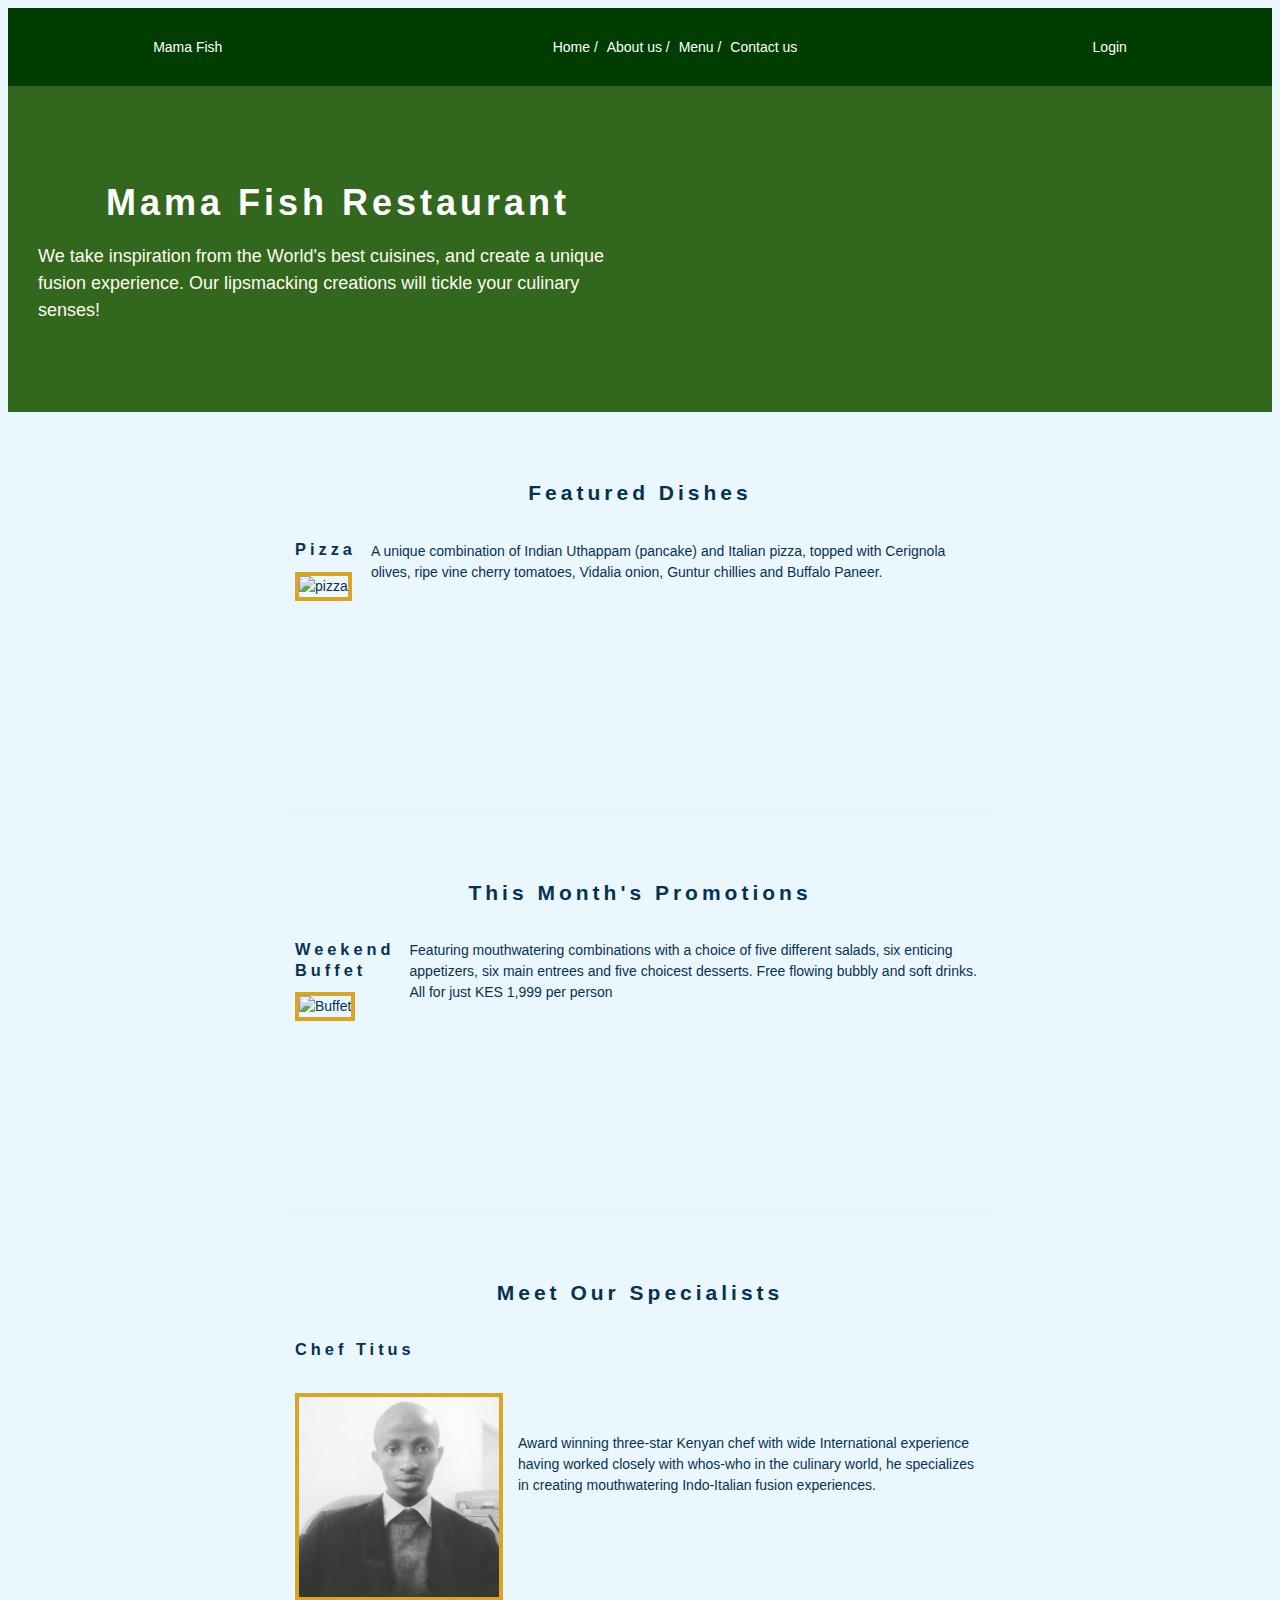
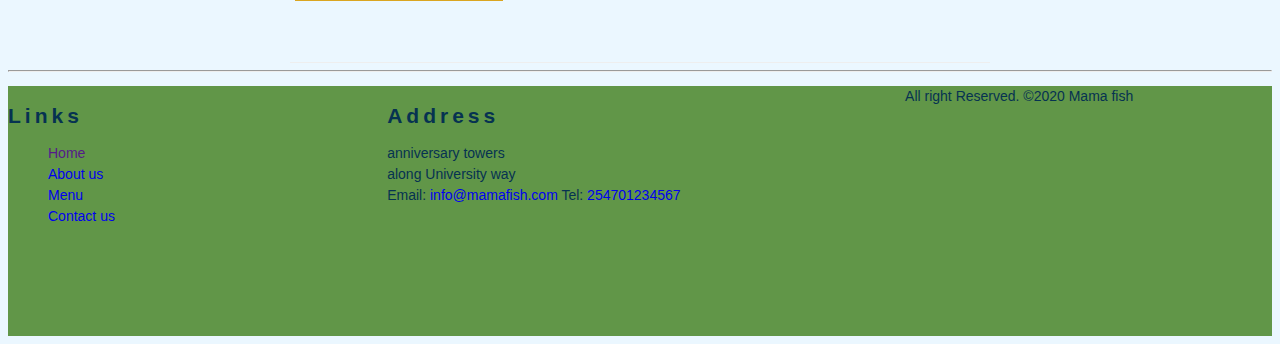
==== index.html @ a11e1dee "Flex implementation on menu and index page" ====
<!DOCTYPE html>
<html lang="en">
<head>
    <!-- Required meta tags -->
    <meta charset="utf-8">
    <meta name="viewport" content="width=device-width, initial-scale=1, shrink-to-fit=no">

    <link rel="stylesheet" href="./styles/main.css">
    <script src="https://kit.fontawesome.com/9ad9a54963.js" crossorigin="anonymous"></script>

    <title>Mama Fish Restaurant: Home</title>
</head>
<body>
    <nav id="navbar" class="bg-dark">
        <a href="index.html" class="bg-dark">Mama Fish</a>
        <ul class="list-unstyled">
            <li><a href="index.html" class="bg-dark"><i class="fas fa-home"></i> Home /</a></li>
            <li><a href="about.html" class="bg-dark"><i class="fas fa-info"></i> About us /</a></li>
            <li><a href="menu.html" class="bg-dark dropdown"><i class="fas fa-bars"></i> Menu /</a>
            
            </li>
            <li><a href="contact.html" class="bg-dark"> <i class="fas fa-id-card"></i> Contact us</a></li>  
        </ul>

        <a href="" class="bg-dark"><span class="fa fa-sign-in"></span> Login</a>


    </nav>

    <header class="jumbotron">
        <div class="tagline">
            <h1 class="bg-dark">Mama Fish Restaurant</h1>
            <p >We take inspiration from the World's best cuisines, and create a unique fusion experience. Our lipsmacking creations will tickle your culinary senses!</p>
        </div>
    </header>



    <main class="container">
        <div class="row row-content highlights-item">
            <div class="title">
                <h2 class="text-center">Featured Dishes</h2>
            </div>

            <div class="highlight">
                <div class="highlight-img">
                    <h3>Pizza</h3>
                    <img src="./images/pizza.png" alt="pizza" width="200" height="300">
                </div>
                <div class="highlight-description">
                    <p>A unique combination of Indian Uthappam (pancake) and Italian pizza, topped with Cerignola olives, ripe vine cherry tomatoes, Vidalia onion, Guntur chillies and Buffalo Paneer.</p>
                </div>                
            </div> 
        </div>
     
    
        <div class="row row-content highlights-item">
            <div class="title">
                <h2 class="text-center">This month's Promotions</h2>
            </div>
            <div class="highlight">
                <div class="highlight-img">
                    <h3>Weekend Buffet</h3>
                    <img src="./images/buffet.png" alt="Buffet" width="200" height="300">
                </div>
                <div class="highlight-description">
                    <p>Featuring mouthwatering combinations with a choice of five different salads, six enticing appetizers, six main entrees and five choicest desserts. Free flowing bubbly and soft drinks. All for just KES 1,999 per person</p>
                </div>
            </div>

            
        </div>
    
        <div class="row row-content highlights-item">
            <div class="title">
                <h2 class="text-center">Meet our specialists</h2>
            </div>
            <div class="highlight">
                <div class="highlight-img">
                    <h3>Chef Titus</h3> <br>
                    <img src="./images/titus.jpg" alt="Chef Brian" width="200" height="300">
                </div>
                <div class="highlight-description">
                    <p>Award winning three-star Kenyan chef with wide International experience having worked closely with whos-who in the culinary world, he specializes in creating mouthwatering Indo-Italian fusion experiences.</p>
                </div>
            </div>
        </div>

    </main>
  

   

    <hr>

    <footer class="container-fluid">
        <div class="row">
            <div class="col-3">
                <h2>links</h2>
                <ul class="list-unstyled">
                    <li><a href="">Home</a></li>
                    <li><a href="about.html">About us</a></li>
                    <li><a href="menu.html">Menu</a></li>
                    <li><a href="contact.html" >Contact us</a></li>                    
                </li> 
            </div>
    
            <div class="col-3">
                <h2>Address</h2>
                <p>
                    anniversary towers <br >
                    along University way <br >
                    Email: <a href="mailto: info@mamafish.com">info@mamafish.com</a>
                    Tel: <a href="tel: 254701234567">254701234567</a>
                </p>
            </div>

        </div>
        

        <div class="row">
            <div class="col-12 align-self-center">
                <p class="text-center">All right Reserved. &copy;2020 Mama fish </p>
            </div>
        
        </div>

    </footer>
</body>
</html>
---- styles/main.css ----
/* Css properties */
body {
  font-family: "Open Sans", sans-serif;
  background: hsl(205, 100%, 96%);
  color: hsl(205, 86%, 17%);
  line-height: 1.5;
  font-size: 0.875rem;
}
#navbar {
  background-color: #003d00;
  color: floralwhite;
  min-height: 50px;
  line-height: 50px;
  margin: 0 auto;
  display: flex;
  flex-direction: row;
  align-items: center;
  justify-content: space-around;
  flex-wrap: wrap;
}

.jumbotron {
  background-color: #32681d;
  margin: 0 auto;
  padding: 70px 30px 70px 30px;
  color: floralwhite;
  display: flex;
  flex-direction: column;
}
.tagline {
  max-width: 600px;
}
.container {
  max-width: 1200px;
  margin: 0 auto;
  clear: both;
}

.jumbotron h1 {
  font-size: 36px;
}

.jumbotron p {
  font-size: 18px;
}

a {
  text-decoration: none;
}

.bg-dark {
  color: #fff;
}

#navbar ul li {
  display: inline;
  margin-right: 5px;
}

img {
  width: 200px;
  height: 200px;
  border: 0.25rem solid goldenrod;
  border-radius: var(--radius);
}

.row-content {
  margin: 0px auto;
  padding: 50px 0px 50px 0px;
  border-bottom: 1px ridge;
  min-height: 400px;
}

.table-bordered tr td {
  font-size: 20px;
  border: 1px solid grey;
}

.table-bordered {
  border-collapse: collapse;
  width: 400px;
}

.table-bordered caption {
  font-size: 26px;
  background-color: #003d00;
}

footer {
  background-color: #619648;
  min-height: 250px;
}

.col-3 {
  width: 30%;
  float: left;
}

.col-9 {
  width: 70%;
  float: left;
}
.highlights-item {
  box-sizing: border-box;
  max-width: 700px;
  margin: 0 auto;
  clear: both;
  display: flex;
  flex-direction: column;
}

.highlight {
  display: flex;
  flex-direction: row;
  align-items: center;
  padding: 5px;
}

.highlight-img {
  margin-right: 15px;
}

.list-unstyled {
  list-style-type: none;
}

.container-fluid {
  width: 100%;
  clear: both;
}

.text-center {
  text-align: center;
}

.dropdown {
  position: relative;
}
.dropdown:hover .dropdown-content {
  display: block;
}

.dropdown-content {
  display: block;
  left: 0;
  top: 100%;
  position: absolute;
  padding-top: 5px;
  background-color: #fff;
  z-index: 9999;

  height: 200px;
  width: 200px;
}

.menu-items {
  display: flex;
  flex-direction: row;
  flex-wrap: wrap;
  justify-content: space-around;
}

.menu-item {
  display: flex;
  flex-direction: row;
  max-width: 600px;
  box-sizing: border-box;
  padding: 10px;
}

.item-img {
  margin-right: 15px;
}

.item-description {
  padding: 5px;
  display: flex;
  flex-direction: column;
}

.item-header {
  display: flex;
  flex-direction: row;
  justify-content: space-between;
  border-bottom: 0.5px dotted;
}

h1 {
  font-size: 2.5rem;
  text-align: center;
}

h1,
h2,
h3,
h4 {
  letter-spacing: 0.25rem;
  text-transform: capitalize;
  line-height: 1.25;
  margin-bottom: 0.75rem;
  font-family: "Roboto", sans-serif;
}

.underline {
  width: 15rem;
  height: 0.25rem;
  background: #c59d5f;
  margin-left: auto;
  margin-right: auto;
}
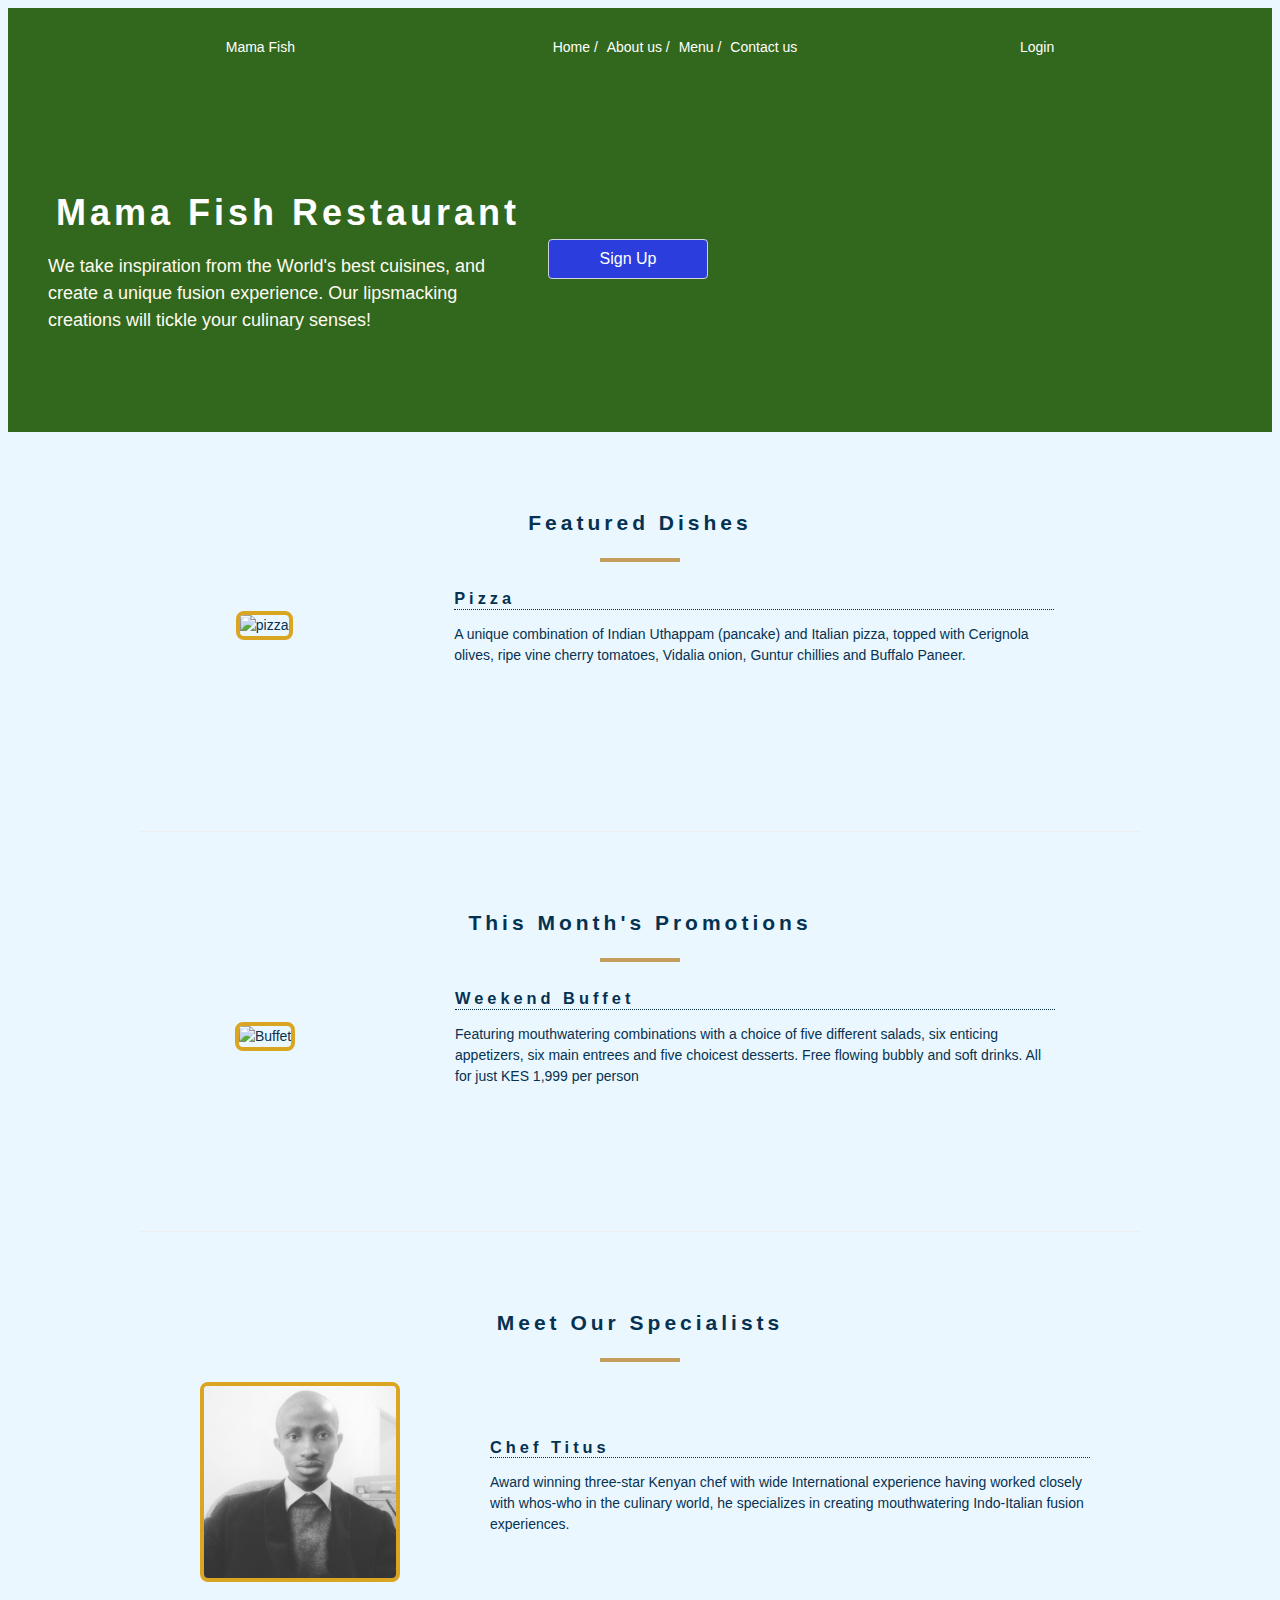
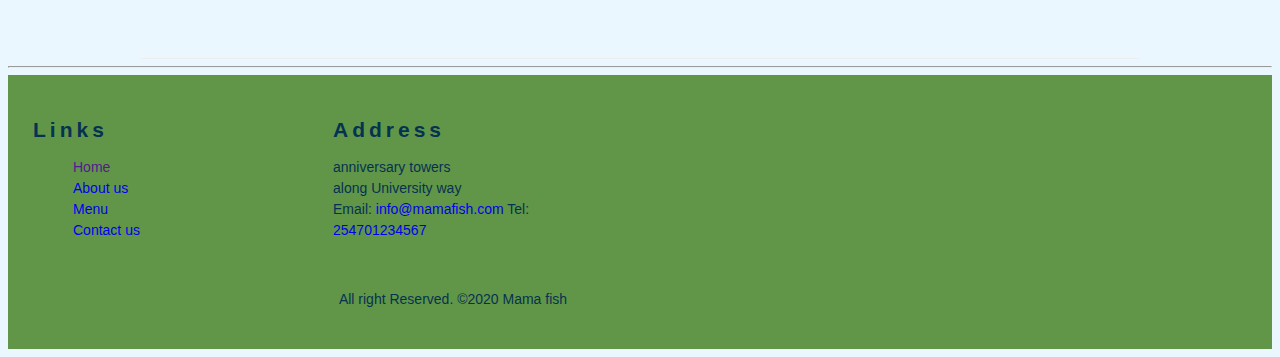
==== commit a4db6948: "fixing header inconsistency across pages" ====
--- a/index.html
+++ b/index.html
@@ -1,130 +1,173 @@
 <!DOCTYPE html>
 <html lang="en">
-<head>
+  <head>
     <!-- Required meta tags -->
-    <meta charset="utf-8">
-    <meta name="viewport" content="width=device-width, initial-scale=1, shrink-to-fit=no">
+    <meta charset="utf-8" />
+    <meta
+      name="viewport"
+      content="width=device-width, initial-scale=1, shrink-to-fit=no"
+    />
 
-    <link rel="stylesheet" href="./styles/main.css">
-    <script src="https://kit.fontawesome.com/9ad9a54963.js" crossorigin="anonymous"></script>
+    <link rel="stylesheet" href="./styles/main.css" />
+    <script src="./scripts/font-awesome.js" crossorigin="anonymous"></script>
 
     <title>Mama Fish Restaurant: Home</title>
-</head>
-<body>
+  </head>
+  <body>
+    <!-- Navigation bar-->
     <nav id="navbar" class="bg-dark">
-        <a href="index.html" class="bg-dark">Mama Fish</a>
-        <ul class="list-unstyled">
-            <li><a href="index.html" class="bg-dark"><i class="fas fa-home"></i> Home /</a></li>
-            <li><a href="about.html" class="bg-dark"><i class="fas fa-info"></i> About us /</a></li>
-            <li><a href="menu.html" class="bg-dark dropdown"><i class="fas fa-bars"></i> Menu /</a>
-            
-            </li>
-            <li><a href="contact.html" class="bg-dark"> <i class="fas fa-id-card"></i> Contact us</a></li>  
-        </ul>
+      <a href="index.html" class="bg-dark">Mama Fish</a>
+      <ul class="list-unstyled">
+        <li>
+          <a href="index.html" class="bg-dark"
+            ><i class="fas fa-home"></i> Home /</a
+          >
+        </li>
+        <li>
+          <a href="about.html" class="bg-dark"
+            ><i class="fas fa-info"></i> About us /</a
+          >
+        </li>
+        <li>
+          <a href="menu.html" class="bg-dark dropdown"
+            ><i class="fas fa-bars"></i> Menu /</a
+          >
+        </li>
+        <li>
+          <a href="contact.html" class="bg-dark">
+            <i class="fas fa-id-card"></i> Contact us</a
+          >
+        </li>
+      </ul>
 
-        <a href="" class="bg-dark"><span class="fa fa-sign-in"></span> Login</a>
-
-
+      <a href="" class="bg-dark"> <i class="fas fa-sign-in-alt"></i> Login</a>
     </nav>
 
-    <header class="jumbotron">
-        <div class="tagline">
-            <h1 class="bg-dark">Mama Fish Restaurant</h1>
-            <p >We take inspiration from the World's best cuisines, and create a unique fusion experience. Our lipsmacking creations will tickle your culinary senses!</p>
-        </div>
+    <!-- Jumbotron -->
+    <header class="jumbotron row">
+      <div class="col-6">
+        <h1 class="bg-dark">Mama Fish Restaurant</h1>
+        <p>
+          We take inspiration from the World's best cuisines, and create a
+          unique fusion experience. Our lipsmacking creations will tickle your
+          culinary senses!
+        </p>
+      </div>
+      <div class="col-6">
+        <button class="ml-auto btn bg-primary">Sign Up</button>
+      </div>
     </header>
 
+    <main class="container">
+      <div class="row row-content highlights-item">
+        <div class="title">
+          <h2 class="text-center">Featured Dishes</h2>
+        </div>
+        <div class="underline"></div>
+        <div class="highlight">
+          <div class="item-img">
+            <img
+              src="./images/pizza.png"
+              alt="pizza"
+              width="200"
+              height="300"
+            />
+          </div>
+          <div class="highlight-description">
+            <h3>Pizza</h3>
+            <p>
+              A unique combination of Indian Uthappam (pancake) and Italian
+              pizza, topped with Cerignola olives, ripe vine cherry tomatoes,
+              Vidalia onion, Guntur chillies and Buffalo Paneer.
+            </p>
+          </div>
+        </div>
+      </div>
 
+      <div class="row row-content highlights-item">
+        <div class="title">
+          <h2 class="text-center">This month's Promotions</h2>
+        </div>
+        <div class="underline"></div>
+        <div class="highlight">
+          <div class="item-img">
+            <img
+              src="./images/buffet.png"
+              alt="Buffet"
+              width="200"
+              height="300"
+            />
+          </div>
+          <div class="highlight-description">
+            <h3>Weekend Buffet</h3>
+            <p>
+              Featuring mouthwatering combinations with a choice of five
+              different salads, six enticing appetizers, six main entrees and
+              five choicest desserts. Free flowing bubbly and soft drinks. All
+              for just KES 1,999 per person
+            </p>
+          </div>
+        </div>
+      </div>
 
-    <main class="container">
-        <div class="row row-content highlights-item">
-            <div class="title">
-                <h2 class="text-center">Featured Dishes</h2>
-            </div>
+      <div class="row row-content highlights-item">
+        <div class="title">
+          <h2 class="text-center">Meet our specialists</h2>
+        </div>
+        <div class="underline"></div>
+        <div class="highlight">
+          <div class="item-img">
+            <img
+              src="./images/titus.jpg"
+              alt="Chef Titus"
+              width="200"
+              height="300"
+            />
+          </div>
+          <div class="highlight-description">
+            <h3>Chef Titus</h3>
+            <p>
+              Award winning three-star Kenyan chef with wide International
+              experience having worked closely with whos-who in the culinary
+              world, he specializes in creating mouthwatering Indo-Italian
+              fusion experiences.
+            </p>
+          </div>
+        </div>
+      </div>
+    </main>
 
-            <div class="highlight">
-                <div class="highlight-img">
-                    <h3>Pizza</h3>
-                    <img src="./images/pizza.png" alt="pizza" width="200" height="300">
-                </div>
-                <div class="highlight-description">
-                    <p>A unique combination of Indian Uthappam (pancake) and Italian pizza, topped with Cerignola olives, ripe vine cherry tomatoes, Vidalia onion, Guntur chillies and Buffalo Paneer.</p>
-                </div>                
-            </div> 
-        </div>
-     
-    
-        <div class="row row-content highlights-item">
-            <div class="title">
-                <h2 class="text-center">This month's Promotions</h2>
-            </div>
-            <div class="highlight">
-                <div class="highlight-img">
-                    <h3>Weekend Buffet</h3>
-                    <img src="./images/buffet.png" alt="Buffet" width="200" height="300">
-                </div>
-                <div class="highlight-description">
-                    <p>Featuring mouthwatering combinations with a choice of five different salads, six enticing appetizers, six main entrees and five choicest desserts. Free flowing bubbly and soft drinks. All for just KES 1,999 per person</p>
-                </div>
-            </div>
+    <hr />
 
-            
-        </div>
-    
-        <div class="row row-content highlights-item">
-            <div class="title">
-                <h2 class="text-center">Meet our specialists</h2>
-            </div>
-            <div class="highlight">
-                <div class="highlight-img">
-                    <h3>Chef Titus</h3> <br>
-                    <img src="./images/titus.jpg" alt="Chef Brian" width="200" height="300">
-                </div>
-                <div class="highlight-description">
-                    <p>Award winning three-star Kenyan chef with wide International experience having worked closely with whos-who in the culinary world, he specializes in creating mouthwatering Indo-Italian fusion experiences.</p>
-                </div>
-            </div>
+    <footer class="container-fluid">
+      <div class="row">
+        <div class="col-3">
+          <h2>links</h2>
+          <ul class="list-unstyled">
+            <li><a href="">Home</a></li>
+            <li><a href="about.html">About us</a></li>
+            <li><a href="menu.html">Menu</a></li>
+            <li><a href="contact.html">Contact us</a></li>
+          </ul>
         </div>
 
-    </main>
-  
+        <div class="col-3">
+          <h2>Address</h2>
+          <p>
+            anniversary towers <br />
+            along University way <br />
+            Email:
+            <a href="mailto:info@mamafish.com">info@mamafish.com</a> Tel:
+            <a href="tel:254701234567">254701234567</a>
+          </p>
+        </div>
+      </div>
 
-   
-
-    <hr>
-
-    <footer class="container-fluid">
-        <div class="row">
-            <div class="col-3">
-                <h2>links</h2>
-                <ul class="list-unstyled">
-                    <li><a href="">Home</a></li>
-                    <li><a href="about.html">About us</a></li>
-                    <li><a href="menu.html">Menu</a></li>
-                    <li><a href="contact.html" >Contact us</a></li>                    
-                </li> 
-            </div>
-    
-            <div class="col-3">
-                <h2>Address</h2>
-                <p>
-                    anniversary towers <br >
-                    along University way <br >
-                    Email: <a href="mailto: info@mamafish.com">info@mamafish.com</a>
-                    Tel: <a href="tel: 254701234567">254701234567</a>
-                </p>
-            </div>
-
+      <div class="row">
+        <div class="col-12 align-self-center">
+          <p class="text-center">All right Reserved. &copy;2020 Mama fish</p>
         </div>
-        
-
-        <div class="row">
-            <div class="col-12 align-self-center">
-                <p class="text-center">All right Reserved. &copy;2020 Mama fish </p>
-            </div>
-        
-        </div>
-
+      </div>
     </footer>
-</body>
-</html>+  </body>
+</html>
--- a/styles/main.css
+++ b/styles/main.css
@@ -6,8 +6,76 @@
   line-height: 1.5;
   font-size: 0.875rem;
 }
+
+.container-fluid {
+  width: 100%;
+  clear: both;
+}
+
+.container {
+  max-width: 1200px;
+  margin: 0 auto;
+  clear: both;
+}
+
+.row {
+  display: flex;
+  flex-direction: row;
+  flex-wrap: wrap;
+  box-sizing: border-box;
+  position: relative;
+  margin: 0 auto;
+}
+
+.row > *:not(.underline, .form-control) {
+  box-sizing: border-box;
+  padding: 10px;
+}
+
+.align-self-center {
+  align-items: flex-end;
+  justify-content: center;
+}
+
+.col-12 {
+  width: 100vw;
+}
+.col-9 {
+  width: 900px;
+}
+
+.col-8 {
+  width: 800px;
+}
+
+.col-6 {
+  width: 500px;
+}
+
+.col-4 {
+  width: 400px;
+}
+
+.col-3 {
+  width: 300px;
+}
+
+.mr-auto {
+  margin-left: 20px;
+  margin-right: auto;
+}
+.ml-auto {
+  margin-left: auto;
+  margin-right: 20px;
+}
+
+p {
+  max-width: 60em;
+}
 #navbar {
-  background-color: #003d00;
+  background-color: #32681d;
+  /* background-color: #003d00; */
+  width: 100%;
   color: floralwhite;
   min-height: 50px;
   line-height: 50px;
@@ -15,25 +83,23 @@
   display: flex;
   flex-direction: row;
   align-items: center;
-  justify-content: space-around;
+  justify-content: space-evenly;
   flex-wrap: wrap;
 }
 
 .jumbotron {
   background-color: #32681d;
+  background-image: url("../images/banner.jpg");
+  background-position: center;
+  background-size: cover;
+  background-repeat: no-repeat;
   margin: 0 auto;
   padding: 70px 30px 70px 30px;
   color: floralwhite;
-  display: flex;
-  flex-direction: column;
+  align-items: center;
 }
 .tagline {
   max-width: 600px;
-}
-.container {
-  max-width: 1200px;
-  margin: 0 auto;
-  clear: both;
 }
 
 .jumbotron h1 {
@@ -60,8 +126,9 @@
 img {
   width: 200px;
   height: 200px;
+  box-sizing: border-box;
   border: 0.25rem solid goldenrod;
-  border-radius: var(--radius);
+  border-radius: 0.5rem;
 }
 
 .row-content {
@@ -71,40 +138,30 @@
   min-height: 400px;
 }
 
-.table-bordered tr td {
+.table-bordered {
+  box-sizing: border-box;
   font-size: 20px;
   border: 1px solid grey;
-}
-
-.table-bordered {
-  border-collapse: collapse;
-  width: 400px;
+  position: relative;
+  width: 100%;
+  padding: 5px;
 }
 
 .table-bordered caption {
   font-size: 26px;
-  background-color: #003d00;
+  background-color: #2b3ddd;
 }
 
 footer {
+  box-sizing: border-box;
   background-color: #619648;
-  min-height: 250px;
-}
-
-.col-3 {
-  width: 30%;
-  float: left;
-}
-
-.col-9 {
-  width: 70%;
-  float: left;
-}
+  padding: 15px;
+}
+
 .highlights-item {
   box-sizing: border-box;
-  max-width: 700px;
-  margin: 0 auto;
-  clear: both;
+  max-width: 1000px;
+  margin: 0 auto;
   display: flex;
   flex-direction: column;
 }
@@ -113,22 +170,23 @@
   display: flex;
   flex-direction: row;
   align-items: center;
+  flex-wrap: wrap;
   padding: 5px;
 }
 
-.highlight-img {
-  margin-right: 15px;
+.highlight-description {
+  max-width: 600px;
+  margin-left: auto;
+  margin-right: auto;
+}
+.highlight-description h3 {
+  border-bottom: 0.5px dotted;
 }
 
 .list-unstyled {
   list-style-type: none;
 }
 
-.container-fluid {
-  width: 100%;
-  clear: both;
-}
-
 .text-center {
   text-align: center;
 }
@@ -136,23 +194,30 @@
 .dropdown {
   position: relative;
 }
+
 .dropdown:hover .dropdown-content {
   display: block;
 }
 
 .dropdown-content {
-  display: block;
-  left: 0;
+  display: none;
+  right: 0;
   top: 100%;
   position: absolute;
   padding-top: 5px;
   background-color: #fff;
+  box-shadow: 0 0.15rem 1.75rem 0 rgba(58, 59, 69, 0.15) !important;
   z-index: 9999;
 
-  height: 200px;
+  height: auto;
   width: 200px;
 }
 
+.dropdown-content li {
+  display: block;
+  font-size: 0.85rem;
+}
+
 .menu-items {
   display: flex;
   flex-direction: row;
@@ -163,19 +228,25 @@
 .menu-item {
   display: flex;
   flex-direction: row;
+  flex-wrap: wrap;
   max-width: 600px;
   box-sizing: border-box;
-  padding: 10px;
+  margin-bottom: 20px;
 }
 
 .item-img {
   margin-right: 15px;
+  margin-left: auto;
+  margin-right: auto;
+  padding: 10px;
 }
 
 .item-description {
   padding: 5px;
   display: flex;
   flex-direction: column;
+  padding: 10px;
+  max-width: 300px;
 }
 
 .item-header {
@@ -202,9 +273,69 @@
 }
 
 .underline {
-  width: 15rem;
+  width: 5rem;
   height: 0.25rem;
   background: #c59d5f;
   margin-left: auto;
   margin-right: auto;
 }
+
+/* Breadcrumn */
+.breadcrumb {
+  line-height: 1.5em;
+  font-size: 26px;
+  background-color: #e9ecef;
+}
+
+.breadcrumb * {
+  margin: 0 8px;
+}
+
+.form-control {
+  margin-bottom: 15px;
+}
+
+.form-control-input {
+  position: relative;
+  height: 1.5em;
+  padding: 0.375rem 0.75rem;
+  font-size: 1rem;
+  font-weight: 400;
+  line-height: 1;
+  color: #495057;
+  background-color: #fff;
+  background-clip: padding-box;
+  border: 1px solid #ced4da;
+  border-radius: 0.25rem;
+  transition: border-color 0.15s ease-in-out, box-shadow 0.15s ease-in-out;
+}
+
+.form-control-textarea {
+  position: relative;
+  padding: 0.375rem 0.75rem;
+  font-size: 1rem;
+  font-weight: 400;
+  line-height: 1;
+  color: #495057;
+  background-color: #fff;
+  background-clip: padding-box;
+  border: 1px solid #ced4da;
+  border-radius: 0.25rem;
+  transition: border-color 0.15s ease-in-out, box-shadow 0.15s ease-in-out;
+}
+
+.btn {
+  position: relative;
+  width: 10rem;
+  text-align: center;
+  height: 2.5em;
+  font-size: 1rem;
+  line-height: 1;
+  border: 1px solid #ced4da;
+  border-radius: 0.25rem;
+}
+
+.bg-primary {
+  background-color: #2b3ddd;
+  color: #fff;
+}
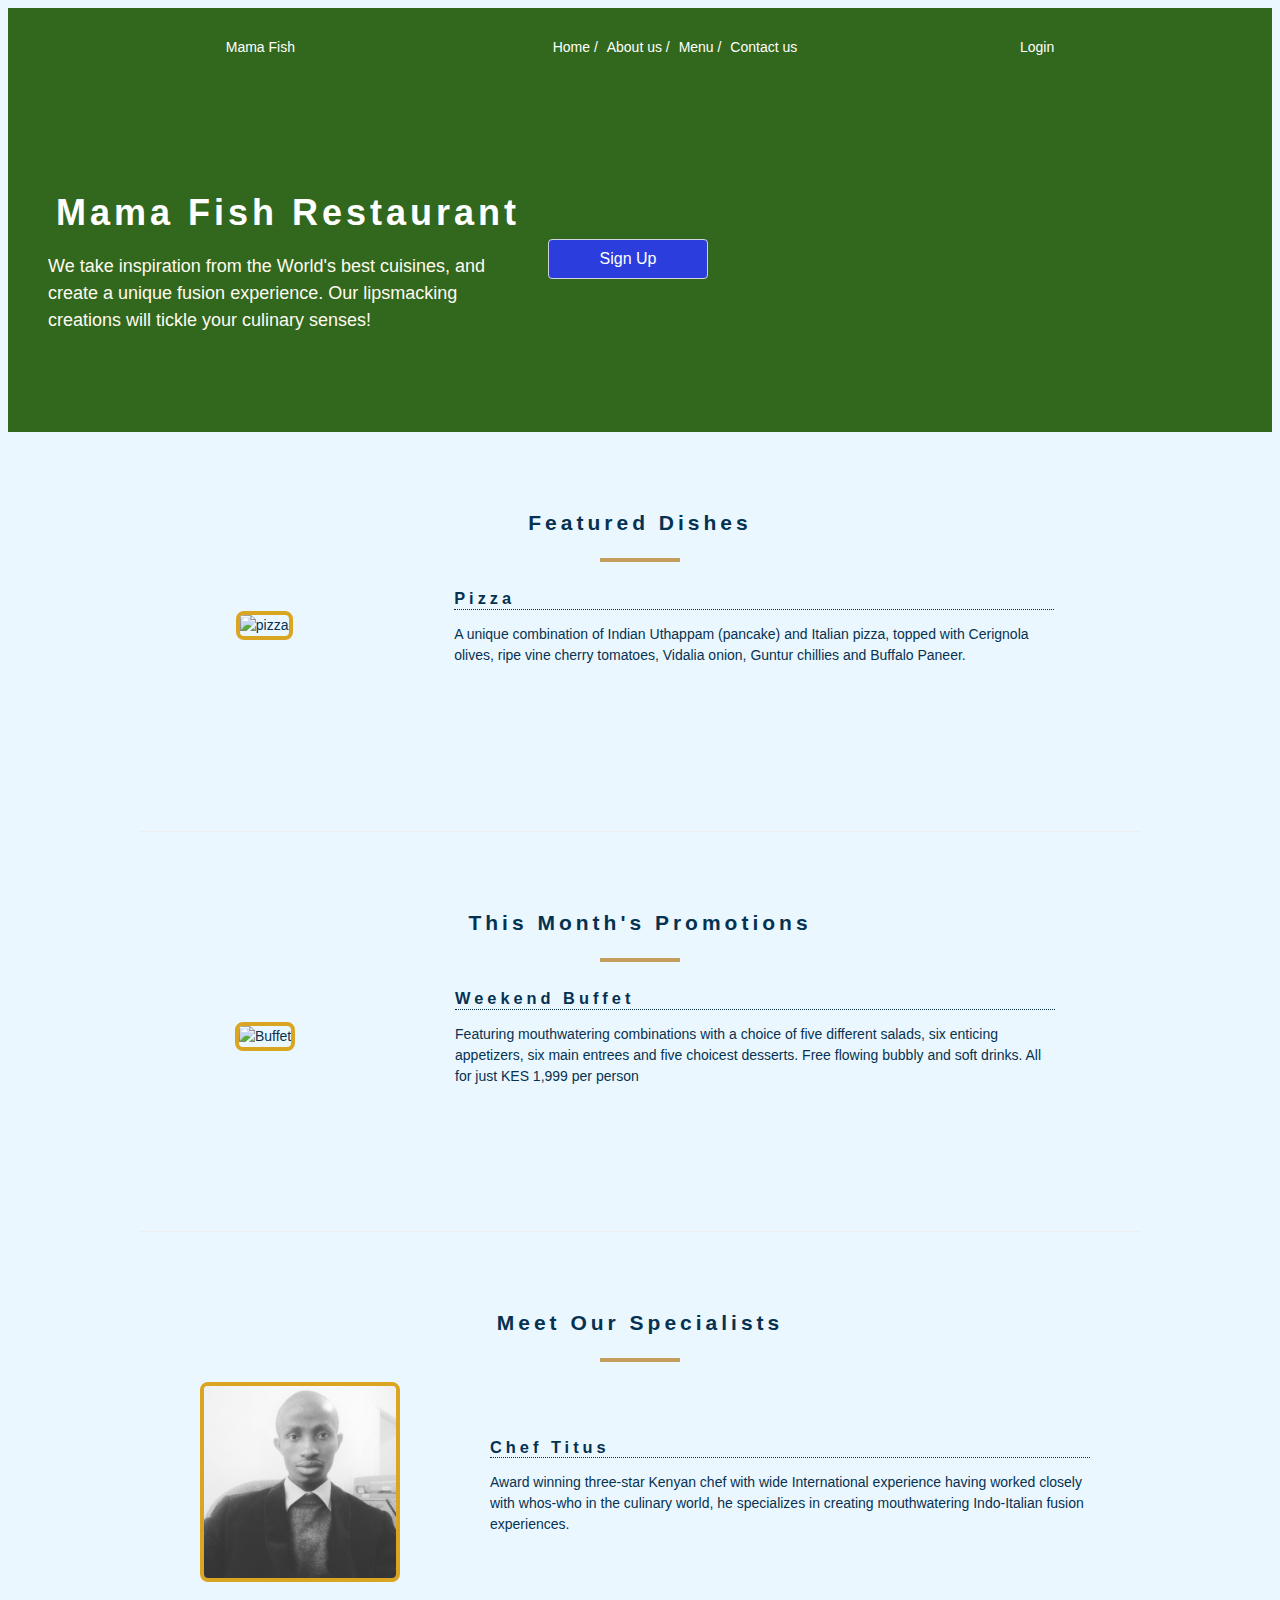
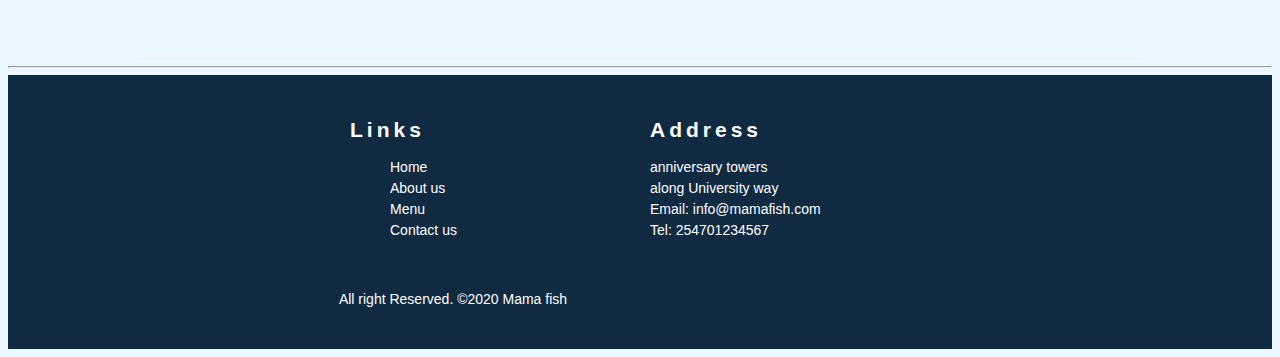
==== commit 564c8a42: "Updating colors and css custom properties" ====
--- a/index.html
+++ b/index.html
@@ -157,7 +157,9 @@
             anniversary towers <br />
             along University way <br />
             Email:
-            <a href="mailto:info@mamafish.com">info@mamafish.com</a> Tel:
+            <a href="mailto:info@mamafish.com">info@mamafish.com</a>
+            <br />
+            Tel:
             <a href="tel:254701234567">254701234567</a>
           </p>
         </div>
--- a/styles/main.css
+++ b/styles/main.css
@@ -1,4 +1,51 @@
 /* Css properties */
+
+/* =============== Variables =============== */
+
+:root {
+  /* dark shades of primary color*/
+  --clr-primary-1: hsl(205, 86%, 17%);
+  --clr-primary-2: hsl(205, 77%, 27%);
+  --clr-primary-3: hsl(205, 72%, 37%);
+  --clr-primary-4: hsl(205, 63%, 48%);
+  /* primary/main color */
+  --clr-primary-5: #49a6e9;
+  /* lighter shades of primary color */
+  --clr-primary-6: hsl(205, 89%, 70%);
+  --clr-primary-7: hsl(205, 90%, 76%);
+  --clr-primary-8: hsl(205, 86%, 81%);
+  --clr-primary-9: hsl(205, 90%, 88%);
+  --clr-primary-10: hsl(205, 100%, 96%);
+  /* darkest grey - used for headings */
+  --clr-grey-1: hsl(209, 61%, 16%);
+  --clr-grey-2: hsl(211, 39%, 23%);
+  --clr-grey-3: hsl(209, 34%, 30%);
+  --clr-grey-4: hsl(209, 28%, 39%);
+  /* grey used for paragraphs */
+  --clr-grey-5: hsl(210, 22%, 49%);
+  --clr-grey-6: hsl(209, 23%, 60%);
+  --clr-grey-7: hsl(211, 27%, 70%);
+  --clr-grey-8: hsl(210, 31%, 80%);
+  --clr-grey-9: hsl(212, 33%, 89%);
+  --clr-grey-10: hsl(210, 36%, 96%);
+  --clr-white: #fff;
+  --clr-red-dark: hsl(360, 67%, 44%);
+  --clr-red-light: hsl(360, 71%, 66%);
+  --clr-green-dark: hsl(125, 67%, 44%);
+  --clr-green-light: hsl(125, 71%, 66%);
+  --clr-gold: #c59d5f;
+  --clr-black: #222;
+  --ff-primary: "Roboto", sans-serif;
+  --ff-secondary: "Open Sans", sans-serif;
+  --transition: all 0.3s linear;
+  --spacing: 0.25rem;
+  --radius: 0.5rem;
+  --light-shadow: 0 5px 15px rgba(0, 0, 0, 0.1);
+  --dark-shadow: 0 5px 15px rgba(0, 0, 0, 0.2);
+  --max-width: 1170px;
+  --fixed-width: 620px;
+}
+
 body {
   font-family: "Open Sans", sans-serif;
   background: hsl(205, 100%, 96%);
@@ -154,8 +201,17 @@
 
 footer {
   box-sizing: border-box;
-  background-color: #619648;
+  background-color: var(--clr-grey-1, #619648);
   padding: 15px;
+  color: var(--clr-white);
+  display: flex;
+  flex-direction: column;
+  align-items: center;
+}
+
+footer a:hover,
+a {
+  color: var(--clr-white);
 }
 
 .highlights-item {
@@ -339,3 +395,29 @@
   background-color: #2b3ddd;
   color: #fff;
 }
+
+/* Menu Filter button */
+.btn-container {
+  margin-bottom: 4rem;
+  display: flex;
+  justify-content: center;
+}
+
+.filter-btn {
+  background: transparent;
+  border-color: var(--clr-gold);
+  font-size: 1rem;
+  text-transform: capitalize;
+  margin: 0.2rem 0.5rem;
+  letter-spacing: 1px;
+  border-radius: var(--radius);
+  padding: 0.375rem 0.75rem;
+  color: var(--clr-gold);
+  cursor: pointer;
+  transition: var(--transition);
+}
+
+.filter-btn:hover {
+  background: var(--clr-gold);
+  color: var(--clr-white);
+}
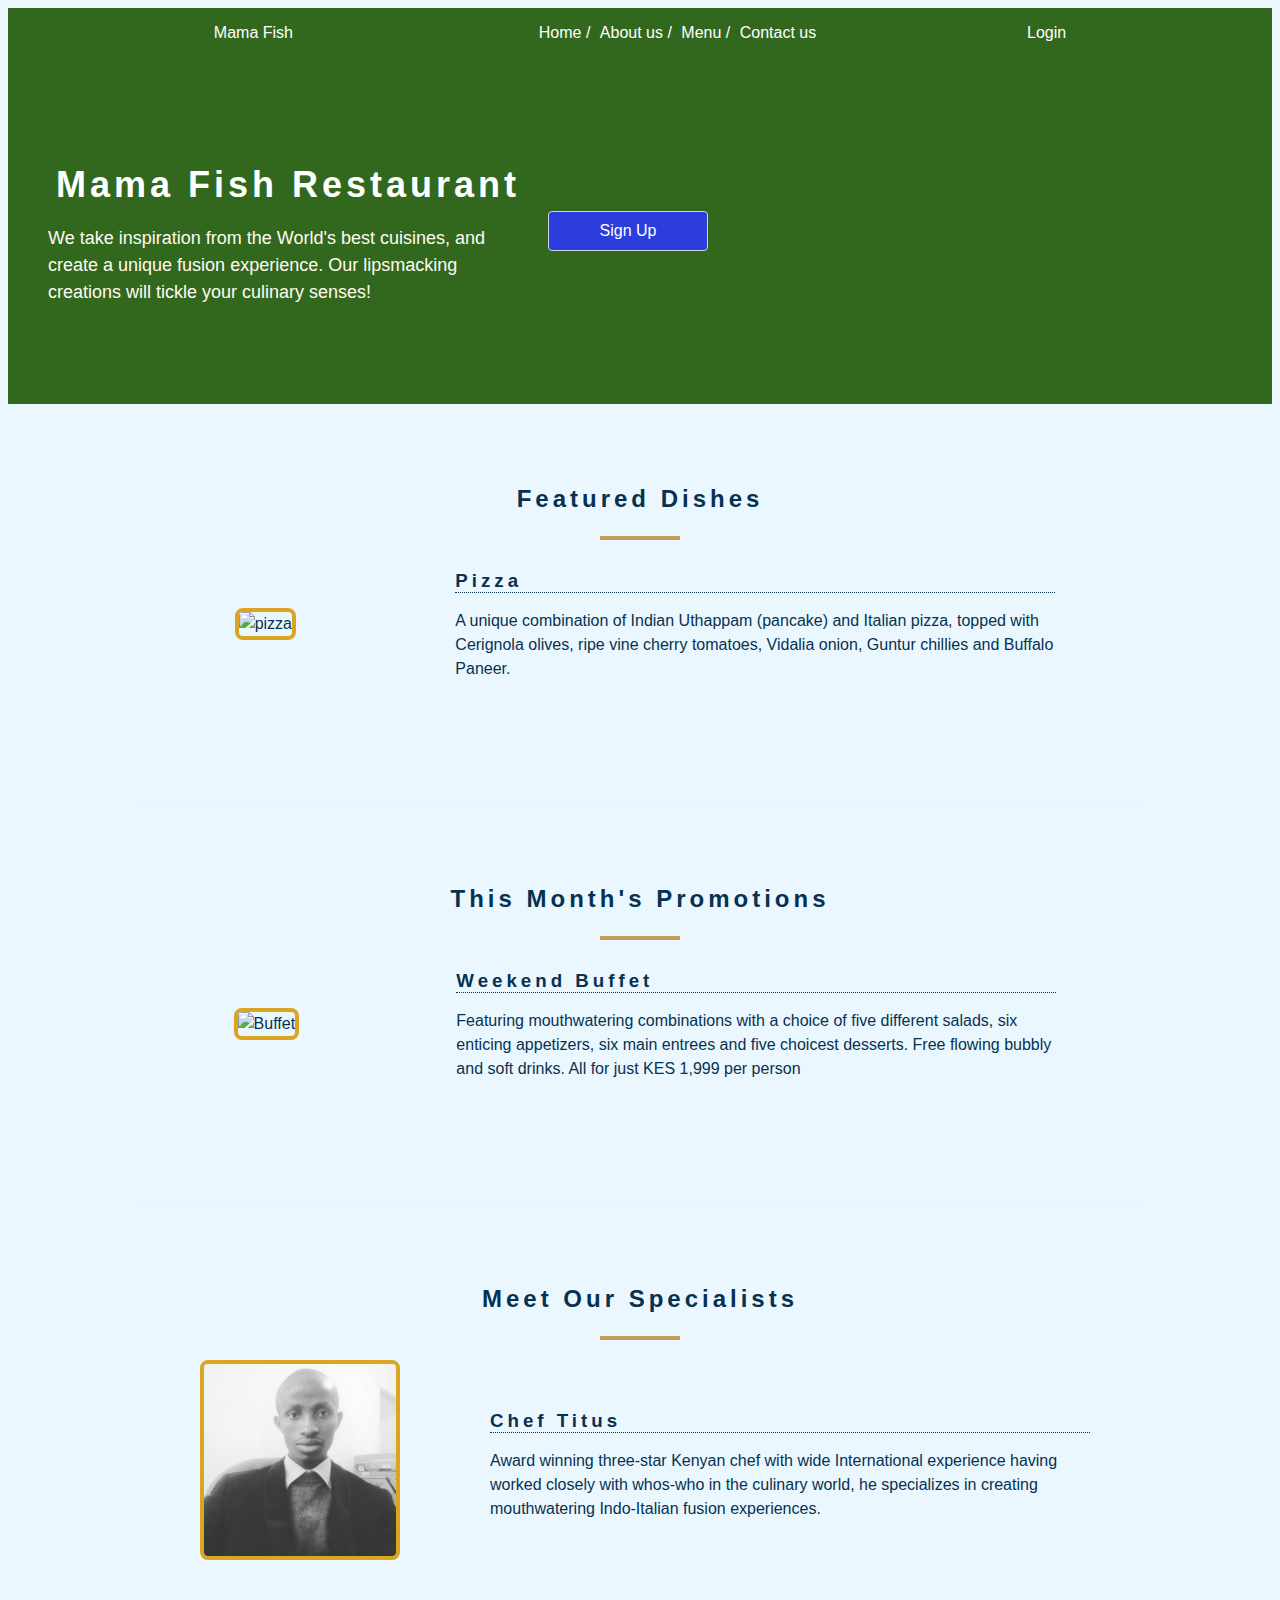
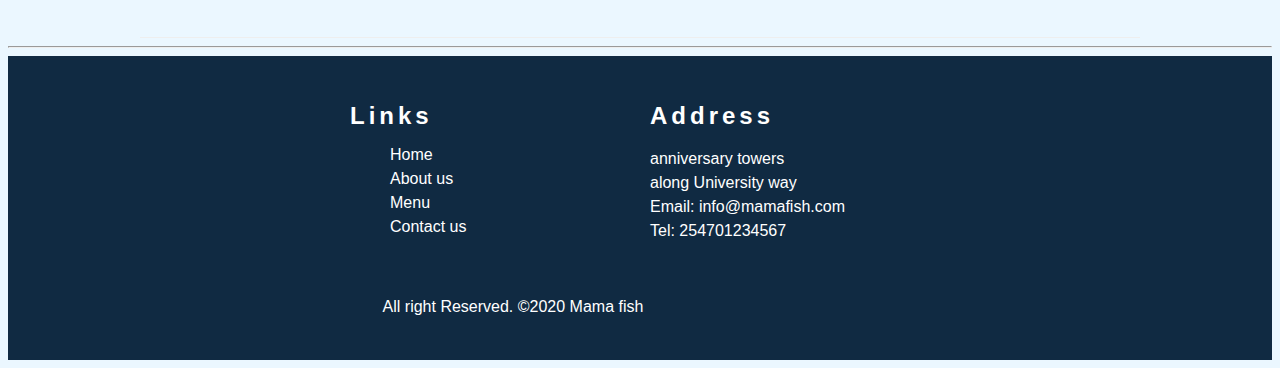
==== commit 7e64f773: "Merge branch 'menu' into master" ====
--- a/index.html
+++ b/index.html
@@ -7,6 +7,13 @@
       name="viewport"
       content="width=device-width, initial-scale=1, shrink-to-fit=no"
     />
+    <meta name="description" content="Mama Fish Restaurant" />
+    <link rel="apple-touch-icon" sizes="76x76" href="/apple-touch-icon.png" />
+    <link rel="icon" type="image/png" sizes="32x32" href="/favicon-32x32.png" />
+    <link rel="icon" type="image/png" sizes="16x16" href="/favicon-16x16.png" />
+    <link rel="manifest" href="/site.webmanifest" />
+    <meta name="msapplication-TileColor" content="#da532c" />
+    <meta name="theme-color" content="#ffffff" />
 
     <link rel="stylesheet" href="./styles/main.css" />
     <script src="./scripts/font-awesome.js" crossorigin="anonymous"></script>
--- a/styles/main.css
+++ b/styles/main.css
@@ -46,12 +46,15 @@
   --fixed-width: 620px;
 }
 
+.dark {
+}
+
 body {
   font-family: "Open Sans", sans-serif;
   background: hsl(205, 100%, 96%);
   color: hsl(205, 86%, 17%);
   line-height: 1.5;
-  font-size: 0.875rem;
+  font-size: 16px;
 }
 
 .container-fluid {
@@ -123,7 +126,7 @@
   background-color: #32681d;
   /* background-color: #003d00; */
   width: 100%;
-  color: floralwhite;
+  /* color: floralwhite; */
   min-height: 50px;
   line-height: 50px;
   margin: 0 auto;
@@ -241,6 +244,7 @@
 
 .list-unstyled {
   list-style-type: none;
+  margin: 0;
 }
 
 .text-center {
@@ -340,7 +344,7 @@
 .breadcrumb {
   line-height: 1.5em;
   font-size: 26px;
-  background-color: #e9ecef;
+  background-color: #878a8d;
 }
 
 .breadcrumb * {
@@ -351,33 +355,35 @@
   margin-bottom: 15px;
 }
 
-.form-control-input {
-  position: relative;
-  height: 1.5em;
-  padding: 0.375rem 0.75rem;
-  font-size: 1rem;
-  font-weight: 400;
-  line-height: 1;
-  color: #495057;
-  background-color: #fff;
-  background-clip: padding-box;
-  border: 1px solid #ced4da;
+.box {
+  /* border: 2px solid brown; */
+  padding: 2rem;
+  max-width: 500px;
+  /* background: hsl(205, 100%, 96%); */
+  background: rgba(44, 85, 112, 0.1);
+  -webkit-backdrop-filter: blur(10px);
+  backdrop-filter: blur(10px);
+  margin-left: auto;
+  margin-right: auto;
+}
+
+.form-input {
+  min-height: 2rem;
+  padding: 0.15rem 0.25rem;
   border-radius: 0.25rem;
-  transition: border-color 0.15s ease-in-out, box-shadow 0.15s ease-in-out;
-}
-
-.form-control-textarea {
-  position: relative;
-  padding: 0.375rem 0.75rem;
-  font-size: 1rem;
-  font-weight: 400;
-  line-height: 1;
-  color: #495057;
-  background-color: #fff;
-  background-clip: padding-box;
-  border: 1px solid #ced4da;
-  border-radius: 0.25rem;
-  transition: border-color 0.15s ease-in-out, box-shadow 0.15s ease-in-out;
+  font-size: 1em;
+  border-color: transparent;
+}
+
+.form-input:focus {
+  outline: none !important;
+  border-color: transparent;
+  box-shadow: 0px 0px 8px 2px #444;
+}
+
+label {
+  font-size: 1em;
+  text-transform: capitalize;
 }
 
 .btn {
